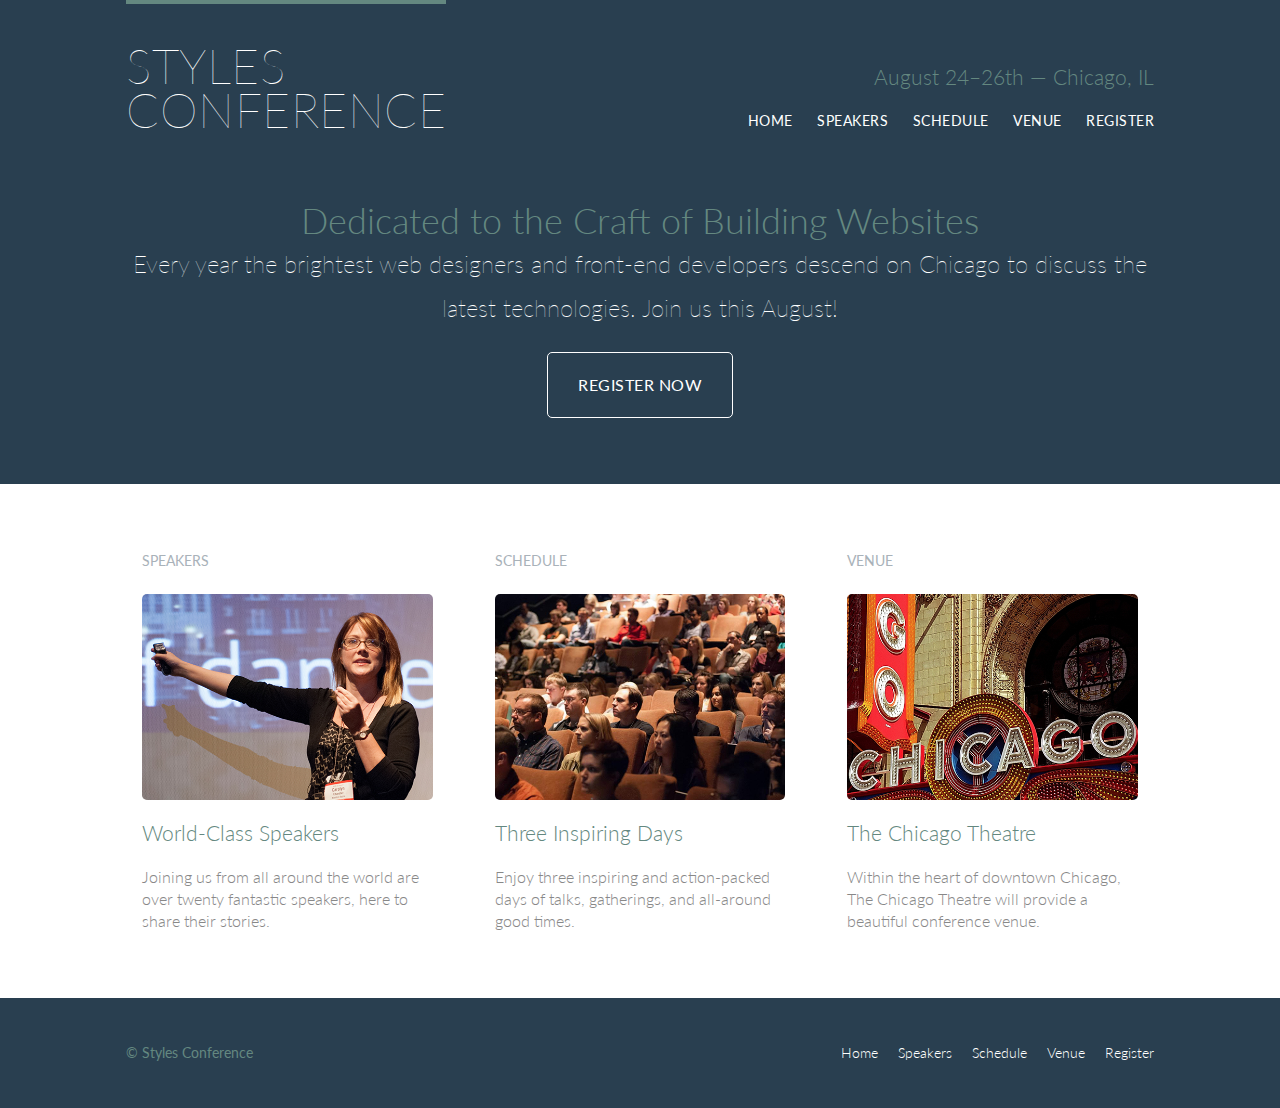
==== index.html @ ff89871d "Upload" ====
<!DOCTYPE html>
<html lang="en">

<head>
    <meta charset="UTF-8">
    <meta http-equiv="X-UA-Compatible" content="IE=edge">
    <meta name="viewport" content="width=device-width, initial-scale=1.0">
    <link rel="stylesheet" href="./assets/conference.css">
    <link rel="stylesheet" href="http://fonts.googleapis.com/css?family=Lato:100,300,400">
    <title>Web Conference</title>
</head>

<body>
    <header class="container group primary-header">

        <h1 class="logo">
            <a href="index.html">Styles <br> Conference</a>
        </h1>
        <h3 class="tagline">August 24&ndash;26th &mdash; Chicago, IL</h3>

        <nav class="nav primary-nav">
            <ul>
                <li><a href="index.html">Home</a></li>
                <!--
              -->
                <li><a href="speakers.html">Speakers</a></li>
                <!--
              -->
                <li><a href="schedule.html">Schedule</a></li>
                <!--
              -->
                <li><a href="venue.html">Venue</a></li>
                <!--
              -->
                <li><a href="register.html">Register</a></li>
            </ul>
        </nav>
    </header>
    <!--------- Hero ------------->

    <section class="hero container">
        <h2>Dedicated to the Craft of Building Websites</h2>
        <p>Every year the brightest web designers and front-end developers descend on Chicago to discuss the latest technologies. Join us this August!</p>
        <a class="btn btn-alt" href="register.html">Register Now</a>
    </section>


    <!--------- Teaser -------->

    <section class="teaser-wrapper row">

        <section class="grid flex">
            <!-- Speakers -->
            <section class="col-1-3 teaser">
                <h5>Speakers</h5>
                <a href="speakers.html">
                    <img src="./assets/images/home/speakers.jpg" alt="A professional speaker">
                    <h3>World-Class Speakers</h3>
                </a>
                <p>Joining us from all around the world are over twenty fantastic speakers, here to share their stories.</p>
            </section>
            <!--
                        Schedule 
        -->
            <section class="col-1-3 teaser">
                <h5>Schedule</h5>
                <a href="schedule.html">
                    <img src="./assets/images/home/schedule.jpg" alt="Program schedule">
                    <h3>Three Inspiring Days</h3>
                </a>
                <p>Enjoy three inspiring and action-packed days of talks, gatherings, and all-around good times.</p>
            </section>
            <!--
                        Venue 
        -->
            <section class="col-1-3 teaser">
                <h5>Venue</h5>
                <a href="venue.html">
                    <img src="./assets/images/home/venue.jpg" alt="Venue">
                    <h3>The Chicago Theatre</h3>
                </a>
                <p>Within the heart of downtown Chicago, The Chicago Theatre will provide a beautiful conference venue.</p>
            </section>
        </section>
    </section>


    <footer class="primary-footer container group flex">
        <small>&copy; Styles Conference</small>
        <nav class="nav">
            <ul class="flex">
                <li><a href="index.html">Home</a></li>
                <!--
              -->
                <li><a href="speakers.html">Speakers</a></li>
                <!--
              -->
                <li><a href="schedule.html">Schedule</a></li>
                <!--
              -->
                <li><a href="venue.html">Venue</a></li>
                <!--
              -->
                <li><a href="register.html">Register</a></li>
            </ul>
        </nav>
    </footer>




</body>

</html>
---- assets/conference.css ----
html,
body,
div,
span,
applet,
object,
iframe,
h1,
h2,
h3,
h4,
h5,
h6,
p,
blockquote,
pre,
a,
abbr,
acronym,
address,
big,
cite,
code,
del,
dfn,
em,
img,
ins,
kbd,
q,
s,
samp,
small,
strike,
strong,
sub,
sup,
tt,
var,
b,
u,
i,
center,
dl,
dt,
dd,
ol,
ul,
li,
fieldset,
form,
label,
legend,
table,
caption,
tbody,
tfoot,
thead,
tr,
th,
td,
article,
aside,
canvas,
details,
embed,
figure,
figcaption,
footer,
header,
hgroup,
menu,
nav,
output,
ruby,
section,
summary,
time,
mark,
audio,
video {
    margin: 0;
    padding: 0;
    border: 0;
    font-size: 100%;
    font: inherit;
    vertical-align: baseline;
}


/* HTML5 display-role reset for older browsers */

article,
aside,
details,
figcaption,
figure,
footer,
header,
hgroup,
menu,
nav,
section {
    display: block;
}

body {
    line-height: 1;
}

ol,
ul {
    list-style: none;
}

blockquote,
q {
    quotes: none;
}

blockquote:before,
blockquote:after,
q:before,
q:after {
    content: '';
    content: none;
}

table {
    border-collapse: collapse;
    border-spacing: 0;
}

*,
*:before,
*:after {
    -webkit-box-sizing: border-box;
    -moz-box-sizing: border-box;
    box-sizing: border-box;
}

* {
    margin: 0;
    padding: 0;
}


/*
  ========================================
  Clearfix
  ========================================
*/

.group:before,
.group:after {
    content: "";
    display: table;
}

.group:after {
    clear: both;
}

.group {
    clear: both;
    *zoom: 1;
}


/* -------------- Header ----------- */

.container {
    margin: 0 auto;
    padding-left: 30px;
    padding-right: 30px;
    width: 960px;
}

h1,
h3,
h4,
h5,
p {
    margin-bottom: 22px;
}

.btn {
    border-radius: 5px;
    color: #fff;
    cursor: pointer;
    display: inline-block;
    font-weight: 400;
    letter-spacing: .5px;
    margin: 0;
    text-transform: uppercase;
}

.btn-alt {
    border: 1px solid #fff;
    padding: 10px 30px;
}

.btn-alt:hover {
    background: #fff;
    color: #648880;
}

.hero {
    color: #fff;
    padding: 22px 80px 66px 80px;
    line-height: 44px;
    text-align: center;
}

.hero h2 {
    font-size: 36px;
}

.hero p {
    font-size: 24px;
    font-weight: 100;
}

body {
    color: #888;
    font: 300 16px/22px "Lato", "Open Sans", "Helvetica Neue", Helvetica, Arial, sans-serif;
    background: #293f50;
}

.logo {
    border-top: 4px solid #648880;
    float: left;
    font-size: 48px;
    font-weight: 100;
    letter-spacing: .5px;
    line-height: 44px;
    padding: 40px 0 22px 0;
    text-transform: uppercase;
}

.primary-footer {
    /* float: left; */
    padding-bottom: 44px;
    padding-top: 44px;
}

section {
    /* display: inline-block; */
    margin: 0 1.5%;
    /* width: 30%; */
}

.col-1-3 {
    width: 33.33%;
}

.col-2-3 {
    width: 66.66%;
}

.col-1-3,
.col-2-3 {
    display: inline-block;
    vertical-align: top;
}

.grid,
.col-1-3,
.col-2-3 {
    padding-left: 15px;
    padding-right: 15px;
}

.container {
    padding-left: 30px;
    padding-right: 30px;
}

.container,
.grid {
    margin: 0 auto;
    width: 85%;
}

.flex {
    display: flex;
}

h1,
h2,
h3,
h4 {
    color: #648880;
}

h1 {
    font-size: 36px;
    line-height: 44px;
}

h2 {
    font-size: 24px;
    line-height: 44px;
}

h3 {
    font-size: 21px;
}

h4 {
    font-size: 18px;
}

h5 {
    color: #a9b2b9;
    font-size: 14px;
    font-weight: 400;
    text-transform: uppercase;
}

strong {
    font-weight: 400;
}

cite,
em {
    font-style: italic;
}

a:hover {
    color: #a9b2b9;
}

a {
    color: #648880;
}

.tagline {
    margin: 66px 0 22px 0;
    text-align: right;
}

.primary-nav {
    font-size: 14px;
    font-weight: 400;
    letter-spacing: .5px;
    text-transform: uppercase;
}

.primary-footer {
    color: #648880;
    font-size: 14px;
    padding-bottom: 44px;
    padding-top: 44px;
}

.primary-footer small {
    width: inherit;
    float: left;
    font-weight: 400;
}

.nav-flow {
    width: 100%;
}

.teaser a:hover h3 {
    color: #a9b2b9;
}

a {
    color: #648880;
    text-decoration: none;
}

a:hover {
    color: #a9b2b9;
}

p a {
    border-bottom: 1px solid #dfe2e5;
}

.nav {
    text-align: right;
}

.primary-header a,
.primary-footer a {
    color: #fff;
}

.primary-header a:hover,
.primary-footer a:hover {
    color: #648880;
}

.row,
.row-alt {
    min-width: 960px;
}

.row {
    background: #fff;
    padding: 66px 0 44px 0;
    width: 100%;
    margin: 0;
}

.row-alt {
    width: 100%;
    margin: 0;
    background: #cbe2c1;
    background: -webkit-linear-gradient(to right, #a1d3b0, #f6f1d3);
    background: -moz-linear-gradient(to right, #a1d3b0, #f6f1d3);
    background: linear-gradient(to right, #a1d3b0, #f6f1d3);
    padding: 44px 0 22px 0;
}

.teaser-wrapper {
    width: 100%;
    margin: 0;
}

.lead {
    text-align: center;
}

.lead p {
    font-size: 21px;
    line-height: 33px;
}

.nav li {
    display: inline-block;
    margin: 0 10px;
    vertical-align: top;
}

.nav li:last-child {
    margin-right: 0;
}

.teaser img {
    border-radius: 5px;
    display: block;
    margin-bottom: 22px;
    max-width: 100%
}


/*
  ========================================
  Speakers
  ========================================
*/

.speaker-info {
    border: 1px solid #dfe2e5;
    border-radius: 5px;
    margin-top: 88px;
    padding-bottom: 22px;
    text-align: center;
}

.speaker-info img {
    border-radius: 50%;
    height: 130px;
    margin: -66px 0 22px 0;
    vertical-align: top;
}

.speaker {
    margin-bottom: 44px;
    display: flex;
}


/*
  ========================================
  Venue
  ========================================
*/

.venue-theatre {
    margin-bottom: 66px;
}

.venue-hotel {
    margin-bottom: 22px;
}

.venue-map {
    height: 264px;
    padding-right: 0;
    margin-right: 0;
}


/*
  ========================================
  Register
  ========================================
*/

.why-attend {
    list-style: square;
    margin: 0 0 22px 30px;
}


/*
  ========================================
  Form
  ========================================
*/

form {
    margin-bottom: 22px;
}

input,
select,
textarea {
    font: 300 16px/22px "Lato", "Open Sans", "Helvetica Neue", Helvetica, Arial, sans-serif;
}

.register-group label {
    color: #648880;
    cursor: pointer;
    font-weight: 400;
}

.register-group input,
.register-group select,
.register-group textarea {
    border: 1px solid #c6c9cc;
    border-radius: 5px;
    color: #888;
    display: block;
    margin: 5px 0 27px 0;
    padding: 5px 8px;
}

.register-group .btn {
    color: #fff;
}

.register-group input,
.register-group textarea {
    width: 100%;
}

.register-group select {
    height: 34px;
    width: 60px;
}

.register-group textarea {
    height: 78px;
}

.btn-default {
    border: 0;
    background: #648880;
    padding: 11px 30px;
    font-size: 14px;
}

.btn-default:hover {
    background: #77a198;
}


/*
  ========================================
  Schedule
  ========================================
*/

table {
    margin-bottom: 44px;
    width: 100%;
}

table:last-child {
    margin-bottom: 0;
}

th,
td {
    padding-bottom: 22px;
    vertical-align: top;
}

th {
    padding-right: 45px;
    text-align: right;
    width: 20%;
}

td {
    width: 40%;
}

thead {
    line-height: 44px;
}

thead th {
    color: #648880;
    font-size: 24px;
}

tbody th {
    color: #a9b2b9;
    font-size: 14px;
    font-weight: 400;
    padding-top: 22px;
    text-transform: uppercase;
}

tbody td {
    border-top: 1px solid #dfe2e5;
    padding-top: 21px;
}

tbody td:first-of-type {
    padding-right: 15px;
}

tbody td:last-of-type {
    padding-left: 15px;
}

tbody td:only-of-type {
    padding-left: 0;
    padding-right: 0;
}

table a {
    color: #888;
}

table h4 {
    margin-bottom: 0;
}

.schedule-offset {
    color: #a9b2b9;
}
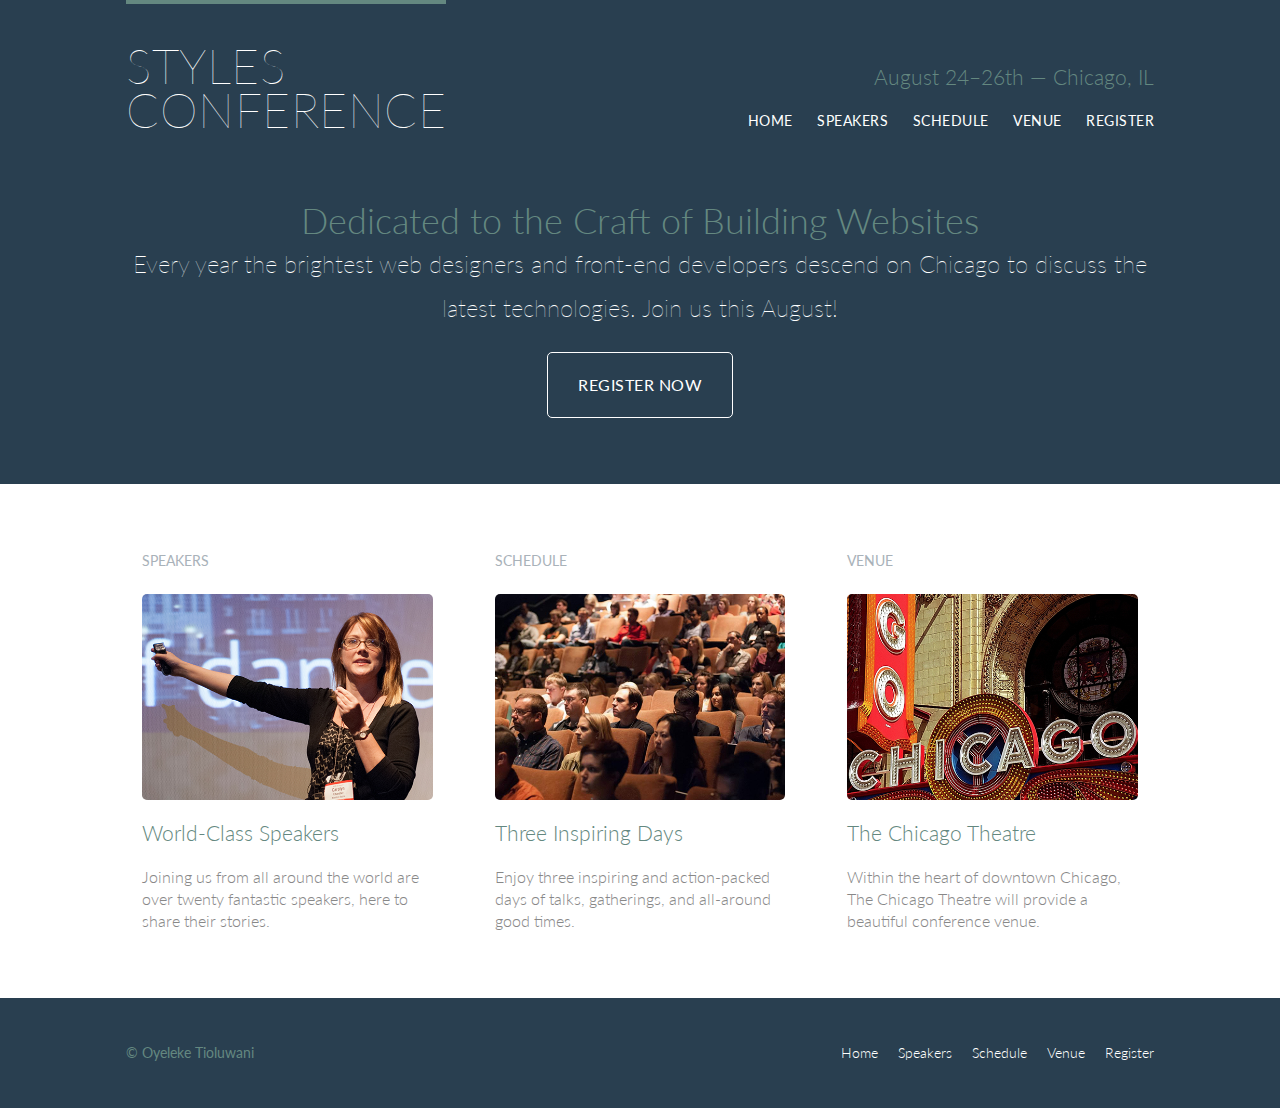
==== commit 3ff00b67: "Courtesy Update" ====
--- a/index.html
+++ b/index.html
@@ -86,7 +86,7 @@
 
 
     <footer class="primary-footer container group flex">
-        <small>&copy; Styles Conference</small>
+        <small>&copy; Oyeleke Tioluwani</small>
         <nav class="nav">
             <ul class="flex">
                 <li><a href="index.html">Home</a></li>
